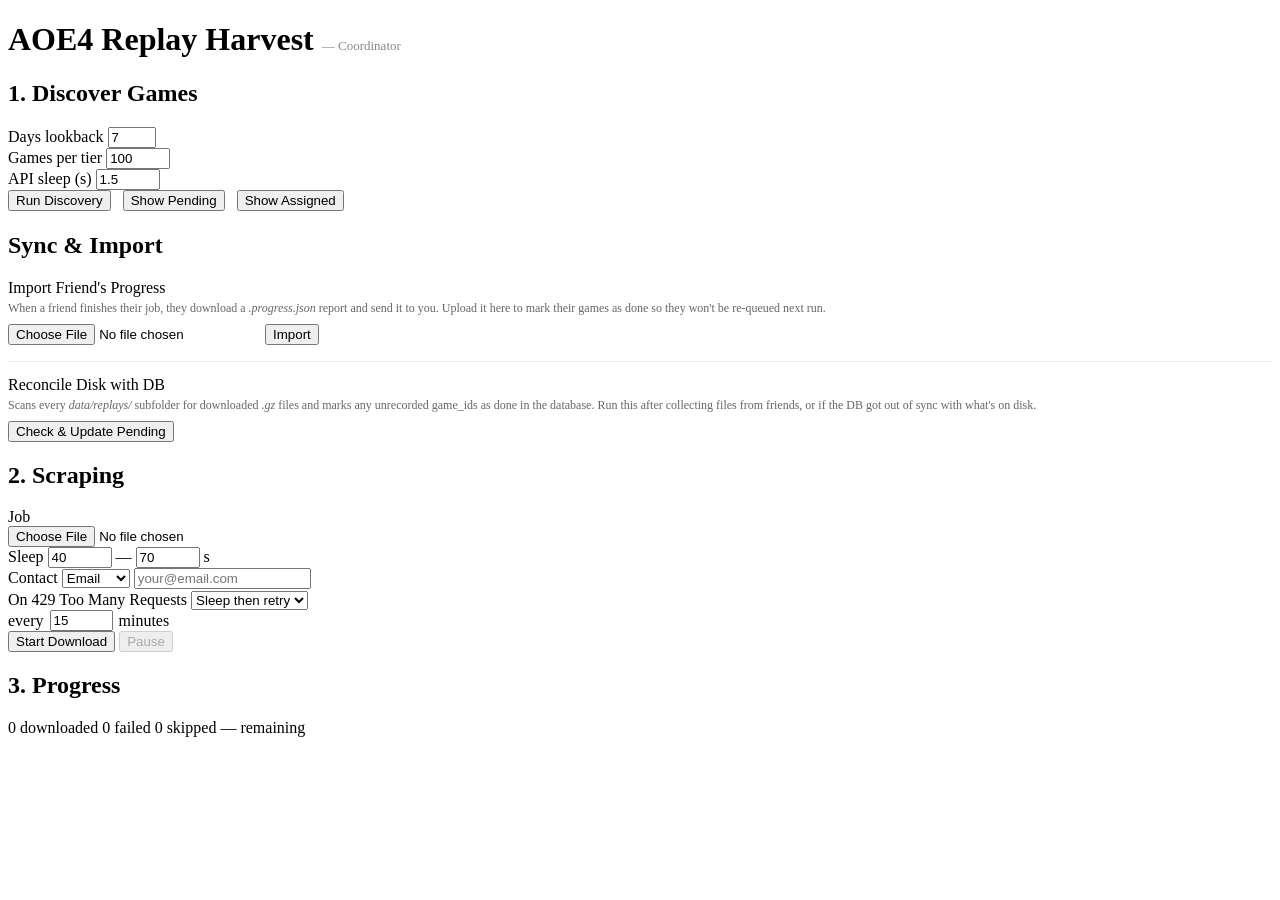
==== webapp/static/index.html @ ae7d069c "initial commit" ====
<!DOCTYPE html>
<html lang="en">
<head>
  <meta charset="UTF-8">
  <title>AOE4 Replay Harvest — Coordinator</title>
  <link rel="stylesheet" href="/static/style.css">
</head>
<body>
<h1>AOE4 Replay Harvest <small style="font-weight:normal;font-size:13px;color:#888">— Coordinator</small></h1>

<!-- ── Section 1: Discovery ─────────────────────────────────────────────── -->
<section id="s1">
  <h2>1. Discover Games</h2>
  <div class="row">
    <div>
      <label>Days lookback</label>
      <input type="number" id="disc-days" value="7" min="1" max="30" oninput="updateEstimate()">
    </div>
    <div>
      <label>Games per tier</label>
      <input type="number" id="disc-target" value="100" min="10" max="2000" oninput="updateEstimate()">
    </div>
    <div>
      <label>API sleep (s)</label>
      <input type="number" id="disc-sleep" value="1.5" min="0.5" max="10" step="0.5" oninput="updateEstimate()">
    </div>
    <div style="padding-bottom:1px">
      <button class="primary" id="disc-btn" onclick="startDiscover()">Run Discovery</button>
      <button id="pending-btn" onclick="showPending()" style="margin-left:8px">Show Pending</button>
      <button id="assigned-btn" onclick="showAssigned()" style="margin-left:8px">Show Assigned</button>
    </div>
  </div>
  <div style="font-size:12px;color:#888;margin-top:6px" id="disc-estimate"></div>
  <div class="msg" id="disc-msg"></div>

  <!-- Discovery progress bar (shown while running) -->
  <div id="disc-progress-wrap" style="display:none;margin-top:10px">
    <div class="progress-bar"><div class="progress-fill" id="disc-prog-bar"></div></div>
    <div style="font-size:12px;color:#666;margin-top:4px" id="disc-prog-label"></div>
  </div>

  <!-- Tier summary bar -->
  <div id="tier-summary" style="display:none;margin-top:10px;font-size:12px;color:#555;font-family:monospace"></div>

  <!-- Results preview -->
  <div id="disc-results" style="display:none">
    <p style="margin-top:10px;font-size:13px" id="disc-summary"></p>
    <div style="overflow-x:auto">
      <table id="disc-table">
        <thead><tr>
          <th>game_id</th><th>profile_id</th><th>tier</th><th>map</th><th>season</th><th>started_at</th>
        </tr></thead>
        <tbody></tbody>
      </table>
    </div>

    <!-- Assigned-mode actions (shown when viewing assigned games) -->
    <div id="assigned-actions" style="display:none;margin-top:14px;padding:12px;background:#fffbe6;border:1px solid #ffe58f;border-radius:4px">
      <strong style="font-size:13px">Assigned games</strong>
      <p style="font-size:12px;color:#666;margin:4px 0 10px">
        These games are already handed out. You can pick them up yourself, or reset them back to pending so they get included in the next job generation.
      </p>
      <div class="actions" style="margin-top:0">
        <button class="primary" onclick="useAssignedAsJob()">Use all as job →</button>
        <button onclick="resetAssigned()">Reset to pending</button>
      </div>
      <div class="msg" id="assigned-msg"></div>
    </div>

    <!-- Split controls (shown when viewing discovery / pending results) -->
    <div id="split-controls" style="margin-top:16px">
      <div class="row" style="align-items:flex-end">
        <div>
          <label>Split into</label>
          <input type="number" id="split-k" value="2" min="1" max="20"> jobs
        </div>
        <button onclick="generateJobs()">Generate Job Files</button>
      </div>
      <div class="msg" id="split-msg"></div>
      <div class="job-list" id="job-list"></div>
    </div>
  </div>
</section>

<!-- ── Sync & Import ─────────────────────────────────────────────────────────── -->
<section id="s-import">
  <h2>Sync &amp; Import</h2>

  <label style="margin-top:0">Import Friend's Progress</label>
  <p style="font-size:12px;color:#666;margin:4px 0 8px">
    When a friend finishes their job, they download a <em>.progress.json</em> report and send it to
    you. Upload it here to mark their games as done so they won't be re-queued next run.
  </p>
  <div class="row" style="align-items:flex-end">
    <input type="file" id="import-file" accept=".json,.progress.json" style="flex:1;width:auto">
    <button onclick="importFriendProgress()">Import</button>
  </div>
  <div class="msg" id="import-msg"></div>

  <div style="border-top:1px solid #eee;margin-top:16px;padding-top:14px">
    <label>Reconcile Disk with DB</label>
    <p style="font-size:12px;color:#666;margin:4px 0 8px">
      Scans every <em>data/replays/</em> subfolder for downloaded <em>.gz</em> files and marks any
      unrecorded game_ids as done in the database. Run this after collecting files from friends, or
      if the DB got out of sync with what's on disk.
    </p>
    <button onclick="reconcileDisk()">Check &amp; Update Pending</button>
    <div class="msg" id="reconcile-msg"></div>
  </div>
</section>

<!-- ── Section 2: Scraping ──────────────────────────────────────────────── -->
<section id="s2">
  <h2>2. Scraping</h2>

  <div class="param-row">
    <span class="param-label">Job</span>
    <div id="job-loaded-banner" style="display:none;flex:1">
      <div class="job-loaded">
        <span id="job-loaded-label">—</span>
        <button onclick="clearLoadedJob()">✕</button>
      </div>
    </div>
    <div id="job-upload-wrap" style="flex:1;display:flex">
      <input type="file" id="job-file" accept=".json" onchange="onJobFileChange()" style="flex:1;width:auto">
    </div>
  </div>
  <div class="msg" id="job-msg"></div>

  <div class="param-row">
    <span class="param-label">Sleep</span>
    <input type="number" id="sleep-min" value="40" min="0" max="3600" step="1">
    <span class="param-sep">—</span>
    <input type="number" id="sleep-max" value="70" min="0" max="3600" step="1">
    <span class="param-sep">s</span>
  </div>

  <div class="param-row">
    <span class="param-label">Contact</span>
    <select id="ua-method" onchange="updateUserAgent()">
      <option value="email">Email</option>
      <option value="Discord">Discord</option>
      <option value="GitHub">GitHub</option>
      <option value="other">Other</option>
    </select>
    <input type="text" id="ua-contact" placeholder="your@email.com" oninput="updateUserAgent()" style="flex:1;width:auto">
  </div>
  <div style="font-size:11px;color:#888;margin-top:2px;font-family:monospace;padding-left:60px" id="ua-preview"></div>

  <div class="param-row">
    <span class="param-label">On 429 Too Many Requests</span>
    <select id="on-429" onchange="toggle429Sleep()">
      <option value="sleep">Sleep then retry</option>
      <option value="stop">Stop entirely</option>
    </select>
    <span id="on-429-sleep-wrap" style="display:flex;align-items:center;gap:6px">
      every <input type="number" id="on-429-minutes" value="15" min="1" max="240" style="width:55px"> minutes
    </span>
  </div>

  <div class="actions">
    <button class="primary" id="start-btn" onclick="startDownload()">Start Download</button>
    <button class="danger" id="pause-btn" onclick="pauseDownload()" disabled>Pause</button>
  </div>
  <div class="msg" id="start-msg"></div>
</section>

<!-- ── Section 3: Log ───────────────────────────────────────────────────── -->
<section id="s3">
  <h2>3. Progress</h2>
  <div class="progress-wrap">
    <div class="progress-bar"><div class="progress-fill" id="prog-bar"></div></div>
    <div class="progress-counts">
      <span><span class="c-ok" id="cnt-dl">0</span> downloaded</span>
      <span><span class="c-fail" id="cnt-fail">0</span> failed</span>
      <span><span class="c-skip" id="cnt-skip">0</span> skipped</span>
      <span id="cnt-rem-wrap"><span id="cnt-rem">—</span> remaining</span>
    </div>
  </div>
  <div class="log-box" id="log-box"></div>
  <div class="msg" id="log-msg"></div>
</section>

<script src="/static/app.js"></script>
</body>
</html>
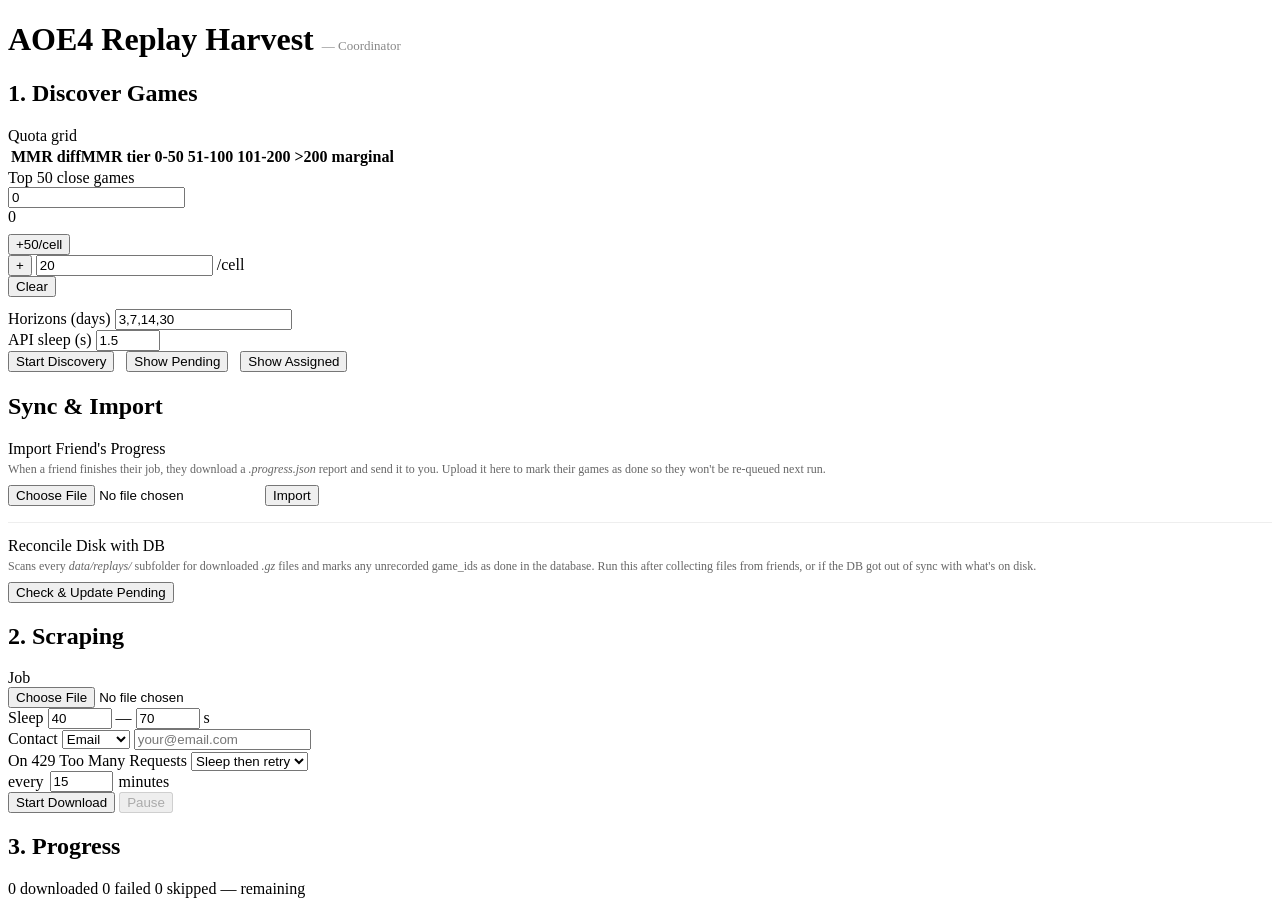
==== commit 362bc88d: "include stratified sampling" ====
--- a/webapp/static/index.html
+++ b/webapp/static/index.html
@@ -3,7 +3,7 @@
 <head>
   <meta charset="UTF-8">
   <title>AOE4 Replay Harvest — Coordinator</title>
-  <link rel="stylesheet" href="/static/style.css">
+  <link rel="stylesheet" href="/static/style.css?v=quota-discovery-11">
 </head>
 <body>
 <h1>AOE4 Replay Harvest <small style="font-weight:normal;font-size:13px;color:#888">— Coordinator</small></h1>
@@ -11,21 +11,47 @@
 <!-- ── Section 1: Discovery ─────────────────────────────────────────────── -->
 <section id="s1">
   <h2>1. Discover Games</h2>
-  <div class="row">
+  <div>
+    <label>Quota grid</label>
+    <div style="overflow-x:auto">
+      <table id="quota-grid" class="quota-grid">
+        <thead><tr>
+          <th class="quota-corner"><span class="corner-diff">MMR diff</span><span class="corner-tier">MMR tier</span></th>
+          <th>0-50</th><th>51-100</th><th>101-200</th><th>&gt;200</th><th>marginal</th>
+        </tr></thead>
+        <tbody></tbody>
+      </table>
+    </div>
+    <div class="top50-quota">
+      <label for="top50-target">Top 50 close games</label>
+      <div id="top50-cell" class="quota-cell top50-cell">
+        <div class="quota-subcell quota-target">
+          <input type="number" id="top50-target" value="0" min="0" step="1">
+        </div>
+        <span id="top50-have" class="quota-subcell quota-inventory">0</span>
+      </div>
+    </div>
+    <div class="row" style="margin-top:8px">
+      <button onclick="addQuotaGrid(50)">+50/cell</button>
+      <div class="quota-add-custom">
+        <button onclick="addCustomQuotaGrid()">+</button>
+        <input type="number" id="quota-add-custom" value="20" min="0" step="1">
+        <span>/cell</span>
+      </div>
+      <button onclick="clearQuotaGrid()">Clear</button>
+    </div>
+  </div>
+  <div class="row" style="margin-top:12px">
     <div>
-      <label>Days lookback</label>
-      <input type="number" id="disc-days" value="7" min="1" max="30" oninput="updateEstimate()">
-    </div>
-    <div>
-      <label>Games per tier</label>
-      <input type="number" id="disc-target" value="100" min="10" max="2000" oninput="updateEstimate()">
+      <label>Horizons (days)</label>
+      <input type="text" id="disc-horizons" value="3,7,14,30" oninput="updateEstimate()">
     </div>
     <div>
       <label>API sleep (s)</label>
       <input type="number" id="disc-sleep" value="1.5" min="0.5" max="10" step="0.5" oninput="updateEstimate()">
     </div>
     <div style="padding-bottom:1px">
-      <button class="primary" id="disc-btn" onclick="startDiscover()">Run Discovery</button>
+      <button class="primary" id="disc-btn" onclick="toggleDiscover()">Start Discovery</button>
       <button id="pending-btn" onclick="showPending()" style="margin-left:8px">Show Pending</button>
       <button id="assigned-btn" onclick="showAssigned()" style="margin-left:8px">Show Assigned</button>
     </div>
@@ -33,10 +59,10 @@
   <div style="font-size:12px;color:#888;margin-top:6px" id="disc-estimate"></div>
   <div class="msg" id="disc-msg"></div>
 
-  <!-- Discovery progress bar (shown while running) -->
-  <div id="disc-progress-wrap" style="display:none;margin-top:10px">
-    <div class="progress-bar"><div class="progress-fill" id="disc-prog-bar"></div></div>
-    <div style="font-size:12px;color:#666;margin-top:4px" id="disc-prog-label"></div>
+  <!-- Discovery status counters (shown while running) -->
+  <div id="disc-status-wrap" class="discovery-status" style="display:none">
+    <div class="discovery-status-line" id="disc-status-line">Starting quota-aware discovery...</div>
+    <div class="discovery-metrics" id="disc-status-metrics"></div>
   </div>
 
   <!-- Tier summary bar -->
@@ -48,10 +74,32 @@
     <div style="overflow-x:auto">
       <table id="disc-table">
         <thead><tr>
-          <th>game_id</th><th>profile_id</th><th>tier</th><th>map</th><th>season</th><th>started_at</th>
+          <th><input type="checkbox" id="select-all-games" onchange="toggleSelectAllGames()"></th>
+          <th>game_id</th><th>profile_id</th><th>tier</th><th>gap</th><th>avg</th><th>map</th><th>season</th><th>started_at</th>
         </tr></thead>
         <tbody></tbody>
       </table>
+    </div>
+    <div id="unobtainable-actions" style="display:none;margin-top:12px;padding:12px;background:#fff8f0;border:1px solid #ffd7a8;border-radius:4px">
+      <strong style="font-size:13px">Mark unobtainable</strong>
+      <div class="row" style="margin-top:8px;align-items:flex-end">
+        <div>
+          <label>Reason</label>
+          <select id="unobtainable-reason">
+            <option value="manual_skip">manual_skip</option>
+            <option value="replay_expired">replay_expired</option>
+            <option value="download_404">download_404</option>
+            <option value="no_profile_id">no_profile_id</option>
+            <option value="other">other</option>
+          </select>
+        </div>
+        <div style="flex:1">
+          <label>Detail</label>
+          <input type="text" id="unobtainable-detail" placeholder="optional">
+        </div>
+        <button class="danger" onclick="markSelectedUnobtainable()">Mark selected</button>
+      </div>
+      <div class="msg" id="unobtainable-msg"></div>
     </div>
 
     <!-- Assigned-mode actions (shown when viewing assigned games) -->
@@ -181,6 +229,6 @@
   <div class="msg" id="log-msg"></div>
 </section>
 
-<script src="/static/app.js"></script>
+<script src="/static/app.js?v=quota-discovery-11"></script>
 </body>
 </html>
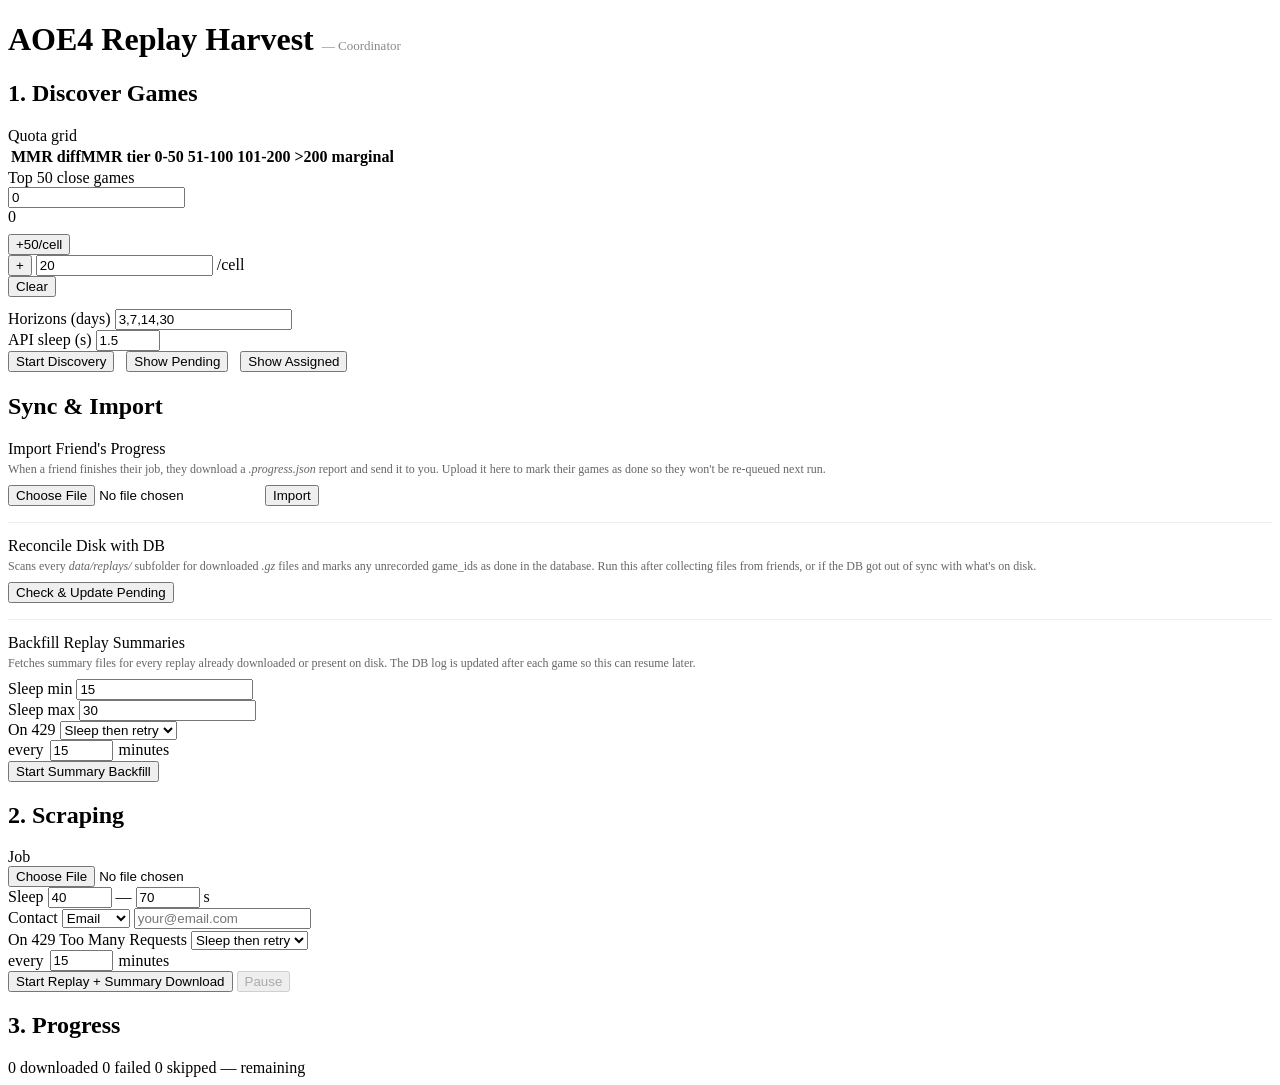
==== commit d7ebba61: "adding summary fetching" ====
--- a/webapp/static/index.html
+++ b/webapp/static/index.html
@@ -155,6 +155,35 @@
     <button onclick="reconcileDisk()">Check &amp; Update Pending</button>
     <div class="msg" id="reconcile-msg"></div>
   </div>
+
+  <div style="border-top:1px solid #eee;margin-top:16px;padding-top:14px">
+    <label>Backfill Replay Summaries</label>
+    <p style="font-size:12px;color:#666;margin:4px 0 8px">
+      Fetches summary files for every replay already downloaded or present on disk. The DB log is updated after each game so this can resume later.
+    </p>
+    <div class="row" style="align-items:flex-end">
+      <div>
+        <label>Sleep min</label>
+        <input type="number" id="summary-backfill-sleep-min" value="15" min="0" step="1">
+      </div>
+      <div>
+        <label>Sleep max</label>
+        <input type="number" id="summary-backfill-sleep-max" value="30" min="0" step="1">
+      </div>
+      <div>
+        <label>On 429</label>
+        <select id="summary-backfill-on-429" onchange="toggleSummaryBackfill429Sleep()">
+          <option value="sleep">Sleep then retry</option>
+          <option value="stop">Stop entirely</option>
+        </select>
+      </div>
+      <span id="summary-backfill-on-429-sleep-wrap" style="display:flex;align-items:center;gap:6px">
+        every <input type="number" id="summary-backfill-on-429-minutes" value="15" min="1" max="240" style="width:55px"> minutes
+      </span>
+      <button class="primary" id="summary-backfill-btn" onclick="toggleSummaryBackfill()">Start Summary Backfill</button>
+    </div>
+    <div class="msg" id="summary-backfill-msg"></div>
+  </div>
 </section>
 
 <!-- ── Section 2: Scraping ──────────────────────────────────────────────── -->
@@ -207,7 +236,7 @@
   </div>
 
   <div class="actions">
-    <button class="primary" id="start-btn" onclick="startDownload()">Start Download</button>
+    <button class="primary" id="start-btn" onclick="startDownload()">Start Replay + Summary Download</button>
     <button class="danger" id="pause-btn" onclick="pauseDownload()" disabled>Pause</button>
   </div>
   <div class="msg" id="start-msg"></div>
@@ -229,6 +258,6 @@
   <div class="msg" id="log-msg"></div>
 </section>
 
-<script src="/static/app.js?v=quota-discovery-11"></script>
+<script src="/static/app.js?v=download-events-1"></script>
 </body>
 </html>
